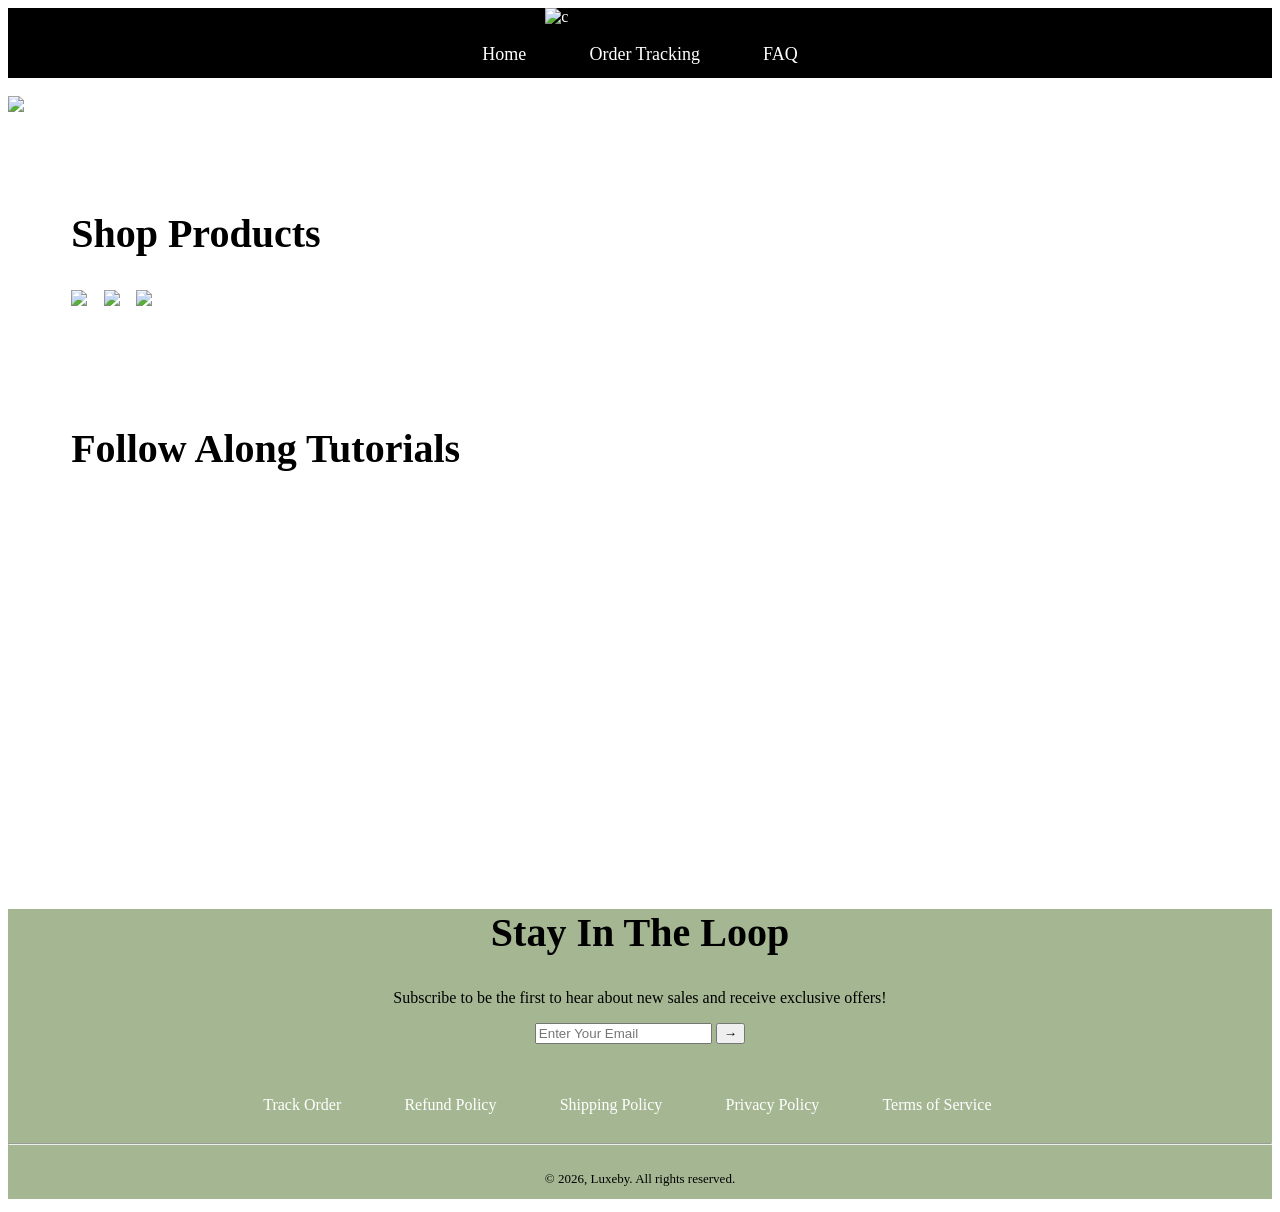
==== index.html @ e387e9f0 "Add files via upload" ====
<!DOCTYPE html>
<html lang="en">
<head>
    <meta charset="UTF-8">
    <meta name="viewport" content="width=device-width, initial-scale=1.0">
  


    <link rel="stylesheet" href="homestyle.css">

    <title>LUXEBY</title>

    <style>
        a:link{
            background-color: transparent;
            text-decoration: none;
            color:#ffffff
        }
        a:visited{
            background-color: transparent;
            text-decoration: none;
            color: #ffffff;
        }
        a:active{
            color: #ffffff;
        }
       
         a:link{
            background-color: transparent;
            text-decoration: none;
            color:#ffffff
        }
        a:visited{
            background-color: transparent;
            text-decoration: none;
            color: #ffffff;
        }
        a.footer:active{
            color: #ffffff;
        }

    </style>

</head>


<body >


        <!--This section refers to the "Header"-->
        <header style="background-color: black; position: sticky; top: 0%; color: #ffffff;">
            <a href="home.html">
            <img src="LUXELOGO.jpg" alt="c"
            style="height: auto; width: 15%; display: block; margin-left: auto; margin-right: auto; padding-bottom: 53;top: 20%; ">
            </a>

            <p>
                <ul style=" list-style-type: none; text-align:center; padding: 0%; display: flex; justify-content: center; padding-bottom: 1%; height: auto; font-size: large;">
                    <li style="padding-right: 5%; padding-left: 3%; text-decoration: none;"><a href="home.html">Home</a></li>
                    <li style="padding-right: 5%; text-decoration: none;"><a href="ordertrack.html">Order Tracking</a></li>
                    <li style="padding-right: 3%; text-decoration: none;"><a href="faq.html">FAQ</a></li>
                </ul>
            </p>

        </header>






        <!--This section refers to the "Headline Banner"-->
        <section>
            <a href="roseroller.html">
            <img src="LuxebyBanner.jpg" alt="B"
            style=" height: auto; width: 100%; padding-bottom: 5%;">
        </a>
        </section>

        <!--This section refers to the "Shop Products"-->
        <section style="background-color:#ffffff; padding-bottom: 5%; ">
            <h1 style="background-color: #ffffff; border-top:10px; font-size: 40px; border-left: 10px; border-color: #ffffff; padding-left: 5%;">
                Shop Products
            </h1>

            <a href="jaderoller.html">
                <img src="jaderoller.jpg" style="height: auto; width: 30%; left: auto; right: auto; padding-left: 5%; padding-right: 1%;">
            </a>

            <a href="roseguasha.html">
            <img src="roseguasha.jpg"
                style="height: auto; width: 30%; width: 30%; left: auto; padding-right:1%;" 
            >
             </a>

            <a href="jadeguasha.html">
            <img src="jadeguasha.jpg"
                style="height: auto; width: 30%;width: 30%; left: auto; right: auto;"
            >
            </a>
        </section>

        <br>

        <!--This section refers to the "Follow Along Videos"-->
        <section style="background-color:#ffffff; height: auto; width: auto; padding-bottom: 5%; ">
            <h1 style="background-color: #ffffff; border-top:10px; font-size: 40px; border-left: 10px; border-color: #ffffff; padding-left: 5%;">
                Follow Along Tutorials
            </h1>

            <iframe style="padding-left: 5%;"  width="215" height="auto" src="https://www.youtube.com/embed/mrmbAb7T-Fg?si=HEJk18Pqsc1SoTNj&amp;start=35" title="YouTube video player" frameborder="0" allow="accelerometer; autoplay; clipboard-write; encrypted-media; gyroscope; picture-in-picture; web-share" referrerpolicy="strict-origin-when-cross-origin" allowfullscreen></iframe>
            <iframe style="padding-left: 5%;"  width="215" height="auto" src="https://www.youtube.com/embed/K1aCbeJMkT8?si=iGK-y67kUeJR17hk&amp;start=36" title="YouTube video player" frameborder="0" allow="accelerometer; autoplay; clipboard-write; encrypted-media; gyroscope; picture-in-picture; web-share" referrerpolicy="strict-origin-when-cross-origin" allowfullscreen></iframe>
            <iframe style="padding-left: 5%;"  width="215" height="auto" src="https://www.youtube.com/embed/NYYPWvUggEg?si=SPlEJfPh-oDpwxht&amp;start=35" title="YouTube video player" frameborder="0" allow="accelerometer; autoplay; clipboard-write; encrypted-media; gyroscope; picture-in-picture; web-share" referrerpolicy="strict-origin-when-cross-origin" allowfullscreen></iframe>
            <iframe style="padding-left: 5%;"  width="215" height="auto" src="https://www.youtube.com/embed/Is4T4Zrvf_g?si=bNY1jkweBOvO4gaf&amp;start=37" title="YouTube video player" frameborder="0" allow="accelerometer; autoplay; clipboard-write; encrypted-media; gyroscope; picture-in-picture; web-share" referrerpolicy="strict-origin-when-cross-origin" allowfullscreen></iframe>
            <iframe style="padding-left: 5%;"  width="215" height="auto" src="https://www.youtube.com/embed/2fiIHSe8DR0?si=rR_GJTR7breIGjsi&amp;start=35" title="YouTube video player" frameborder="0" allow="accelerometer; autoplay; clipboard-write; encrypted-media; gyroscope; picture-in-picture; web-share" referrerpolicy="strict-origin-when-cross-origin" allowfullscreen></iframe>  
        
        </section>
        


        


        
            
     




    <footer style="background-color: #a4b792;">

        <section>

            <h2 style="text-align: center; font-size: 40px;">
                Stay In The Loop
            </h2>
            <p style="text-align: center;">
                Subscribe to be the first to hear about new sales and receive exclusive offers!
            </p>
            
            <div style="text-align: center;">
            <form action="">
                <input
                    type="email"
                    name="email"
                    placeholder="Enter Your Email"
                    required
                    >
                <button type="submit">&#8594;</button>
            </form>
            </div>
            <br></br>
        </section>
        
            <p>
                <ul style="color: #000000; list-style-type: none; text-align:center; padding: 0%; display: flex; justify-content: center; padding-bottom: 1%; height: auto; font-size: medium; text-decoration: none;">
                    <li style="padding-right: 5%; padding-left: 3%;"><a href="ordertrack.html">Track Order</a></li>
                    <li style="padding-right: 5%;"><a href="refundpolicy.html">Refund Policy</a></li>
                    <li style="padding-right: 5%;"><a href="shippingpolicy.html">Shipping Policy</a></li>
                    <li style="padding-right: 5%;"><a href="privacypolicy.html"> Privacy Policy</a></li>
                    <li style="padding-right: 5%;"><a href="TermsofService.html">Terms of Service</a></li>
                </ul>
            </p>
        <hr>

        <p style="text-align: center; font-size: small; padding-top: 1%; padding-bottom: 1%;"> &copy; 2026, Luxeby. All rights reserved.</p>
    
    
    </footer>




   
</body>
</html>
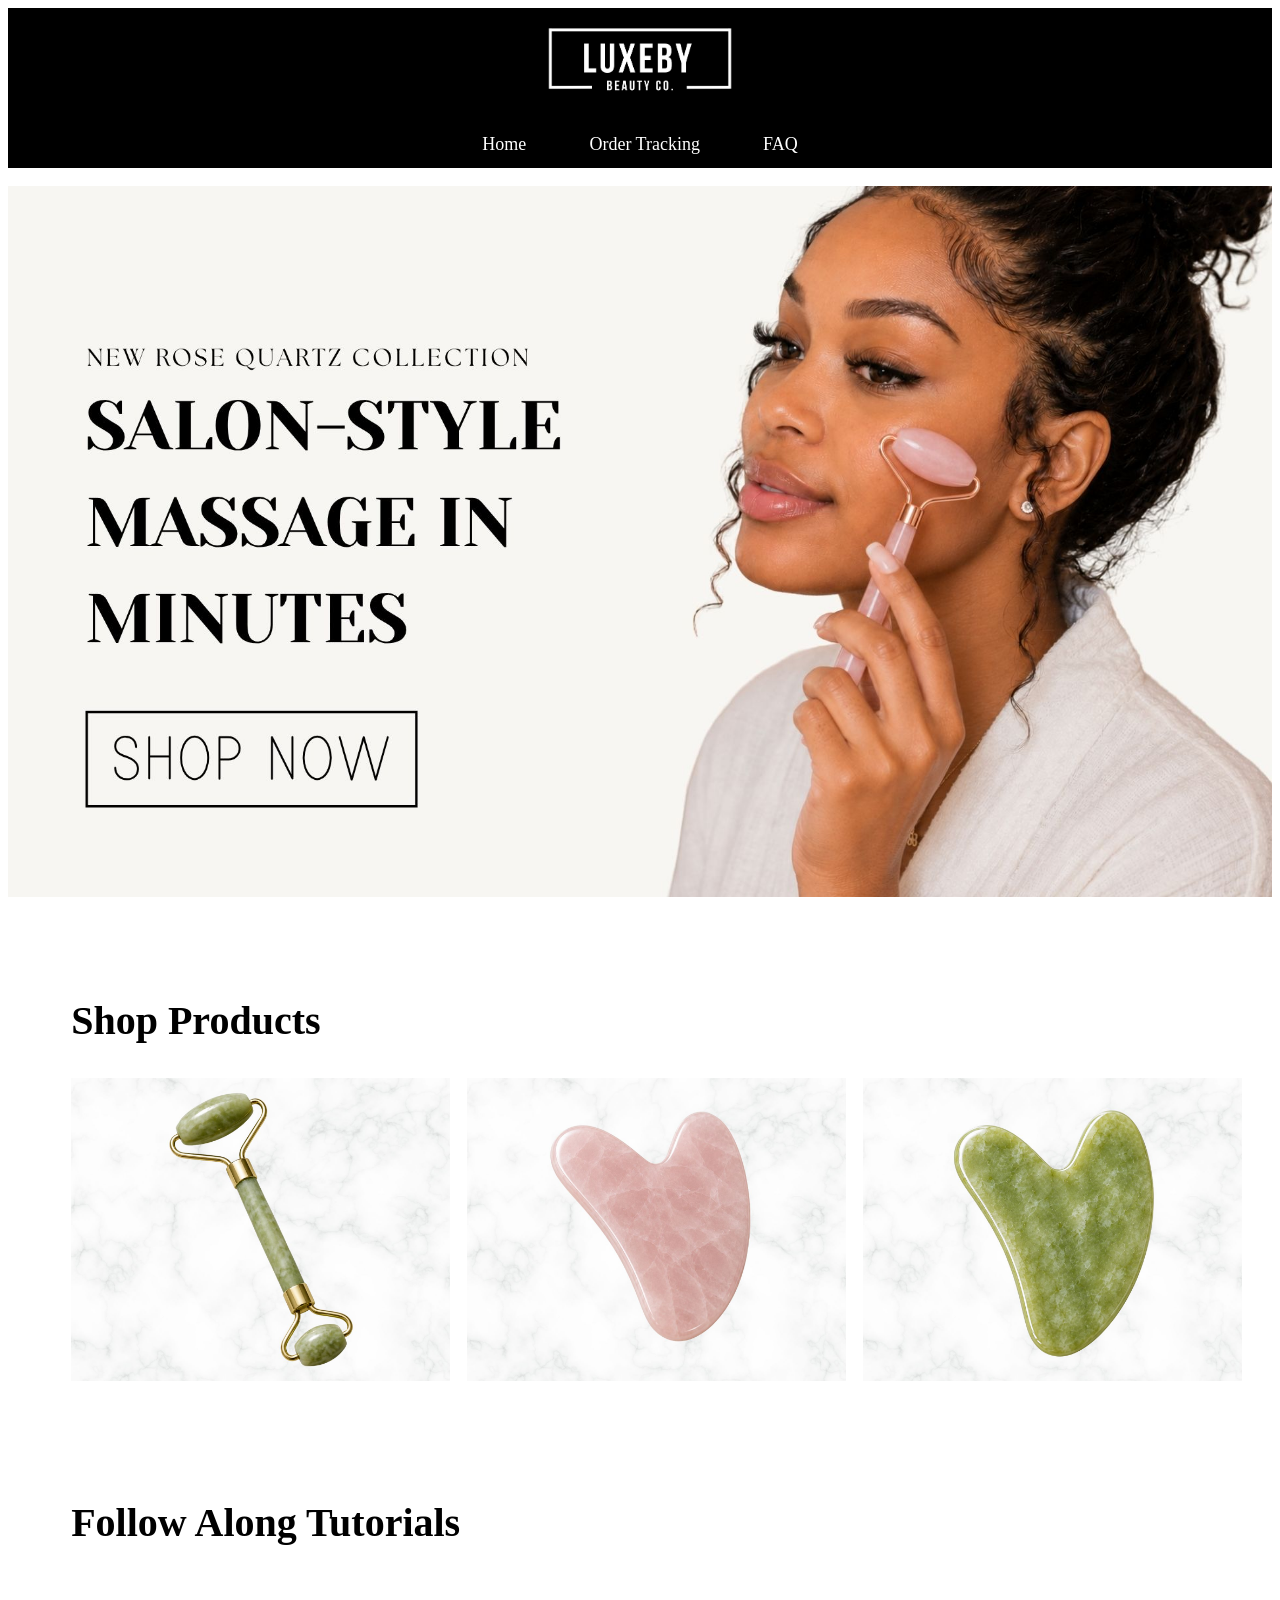
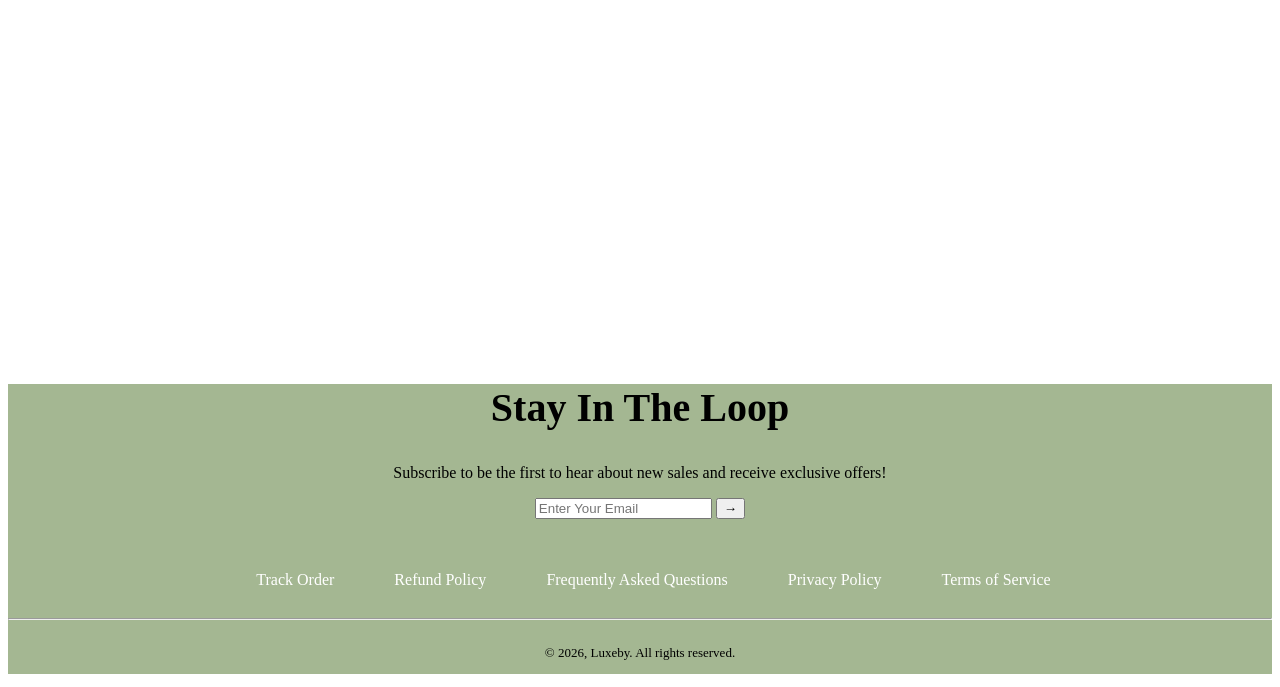
==== commit 4b7f8593: "Add files via upload" ====
--- a/index.html
+++ b/index.html
@@ -4,42 +4,11 @@
     <meta charset="UTF-8">
     <meta name="viewport" content="width=device-width, initial-scale=1.0">
   
-
-
     <link rel="stylesheet" href="homestyle.css">
 
     <title>LUXEBY</title>
 
-    <style>
-        a:link{
-            background-color: transparent;
-            text-decoration: none;
-            color:#ffffff
-        }
-        a:visited{
-            background-color: transparent;
-            text-decoration: none;
-            color: #ffffff;
-        }
-        a:active{
-            color: #ffffff;
-        }
-       
-         a:link{
-            background-color: transparent;
-            text-decoration: none;
-            color:#ffffff
-        }
-        a:visited{
-            background-color: transparent;
-            text-decoration: none;
-            color: #ffffff;
-        }
-        a.footer:active{
-            color: #ffffff;
-        }
 
-    </style>
 
 </head>
 
@@ -79,7 +48,7 @@
 
         <!--This section refers to the "Shop Products"-->
         <section style="background-color:#ffffff; padding-bottom: 5%; ">
-            <h1 style="background-color: #ffffff; border-top:10px; font-size: 40px; border-left: 10px; border-color: #ffffff; padding-left: 5%;">
+            <h1>
                 Shop Products
             </h1>
 
@@ -103,23 +72,22 @@
         <br>
 
         <!--This section refers to the "Follow Along Videos"-->
-        <section style="background-color:#ffffff; height: auto; width: auto; padding-bottom: 5%; ">
-            <h1 style="background-color: #ffffff; border-top:10px; font-size: 40px; border-left: 10px; border-color: #ffffff; padding-left: 5%;">
+        <section class="videos">
+            <h1>
                 Follow Along Tutorials
             </h1>
 
-            <iframe style="padding-left: 5%;"  width="215" height="auto" src="https://www.youtube.com/embed/mrmbAb7T-Fg?si=HEJk18Pqsc1SoTNj&amp;start=35" title="YouTube video player" frameborder="0" allow="accelerometer; autoplay; clipboard-write; encrypted-media; gyroscope; picture-in-picture; web-share" referrerpolicy="strict-origin-when-cross-origin" allowfullscreen></iframe>
-            <iframe style="padding-left: 5%;"  width="215" height="auto" src="https://www.youtube.com/embed/K1aCbeJMkT8?si=iGK-y67kUeJR17hk&amp;start=36" title="YouTube video player" frameborder="0" allow="accelerometer; autoplay; clipboard-write; encrypted-media; gyroscope; picture-in-picture; web-share" referrerpolicy="strict-origin-when-cross-origin" allowfullscreen></iframe>
-            <iframe style="padding-left: 5%;"  width="215" height="auto" src="https://www.youtube.com/embed/NYYPWvUggEg?si=SPlEJfPh-oDpwxht&amp;start=35" title="YouTube video player" frameborder="0" allow="accelerometer; autoplay; clipboard-write; encrypted-media; gyroscope; picture-in-picture; web-share" referrerpolicy="strict-origin-when-cross-origin" allowfullscreen></iframe>
-            <iframe style="padding-left: 5%;"  width="215" height="auto" src="https://www.youtube.com/embed/Is4T4Zrvf_g?si=bNY1jkweBOvO4gaf&amp;start=37" title="YouTube video player" frameborder="0" allow="accelerometer; autoplay; clipboard-write; encrypted-media; gyroscope; picture-in-picture; web-share" referrerpolicy="strict-origin-when-cross-origin" allowfullscreen></iframe>
-            <iframe style="padding-left: 5%;"  width="215" height="auto" src="https://www.youtube.com/embed/2fiIHSe8DR0?si=rR_GJTR7breIGjsi&amp;start=35" title="YouTube video player" frameborder="0" allow="accelerometer; autoplay; clipboard-write; encrypted-media; gyroscope; picture-in-picture; web-share" referrerpolicy="strict-origin-when-cross-origin" allowfullscreen></iframe>  
+            <iframe src="https://www.youtube.com/embed/mrmbAb7T-Fg?si=HEJk18Pqsc1SoTNj&amp;start=35" title="YouTube video player" frameborder="0" allow="accelerometer; autoplay; clipboard-write; encrypted-media; gyroscope; picture-in-picture; web-share" referrerpolicy="strict-origin-when-cross-origin" allowfullscreen></iframe>
+            <iframe src="https://www.youtube.com/embed/K1aCbeJMkT8?si=iGK-y67kUeJR17hk&amp;start=36" title="YouTube video player" frameborder="0" allow="accelerometer; autoplay; clipboard-write; encrypted-media; gyroscope; picture-in-picture; web-share" referrerpolicy="strict-origin-when-cross-origin" allowfullscreen></iframe>
+            <iframe src="https://www.youtube.com/embed/NYYPWvUggEg?si=SPlEJfPh-oDpwxht&amp;start=35" title="YouTube video player" frameborder="0" allow="accelerometer; autoplay; clipboard-write; encrypted-media; gyroscope; picture-in-picture; web-share" referrerpolicy="strict-origin-when-cross-origin" allowfullscreen></iframe>
+            <iframe src="https://www.youtube.com/embed/Is4T4Zrvf_g?si=bNY1jkweBOvO4gaf&amp;start=37" title="YouTube video player" frameborder="0" allow="accelerometer; autoplay; clipboard-write; encrypted-media; gyroscope; picture-in-picture; web-share" referrerpolicy="strict-origin-when-cross-origin" allowfullscreen></iframe>
+            <iframe src="https://www.youtube.com/embed/2fiIHSe8DR0?si=rR_GJTR7breIGjsi&amp;start=35" title="YouTube video player" frameborder="0" allow="accelerometer; autoplay; clipboard-write; encrypted-media; gyroscope; picture-in-picture; web-share" referrerpolicy="strict-origin-when-cross-origin" allowfullscreen></iframe>  
         
         </section>
         
 
 
-        
-
+       
 
         
             
@@ -128,18 +96,18 @@
 
 
 
-    <footer style="background-color: #a4b792;">
+    <footer>
 
         <section>
 
-            <h2 style="text-align: center; font-size: 40px;">
+            <h2 style="font-size: 40px;">
                 Stay In The Loop
             </h2>
-            <p style="text-align: center;">
+            <p>
                 Subscribe to be the first to hear about new sales and receive exclusive offers!
             </p>
             
-            <div style="text-align: center;">
+           
             <form action="">
                 <input
                     type="email"
@@ -149,22 +117,22 @@
                     >
                 <button type="submit">&#8594;</button>
             </form>
-            </div>
+           
             <br></br>
         </section>
         
             <p>
-                <ul style="color: #000000; list-style-type: none; text-align:center; padding: 0%; display: flex; justify-content: center; padding-bottom: 1%; height: auto; font-size: medium; text-decoration: none;">
-                    <li style="padding-right: 5%; padding-left: 3%;"><a href="ordertrack.html">Track Order</a></li>
+                <ol class="footerlist">
+                    <li style="padding-right: 5%; padding-left: 12.5%;"><a href="ordertrack.html">Track Order</a></li>
                     <li style="padding-right: 5%;"><a href="refundpolicy.html">Refund Policy</a></li>
-                    <li style="padding-right: 5%;"><a href="shippingpolicy.html">Shipping Policy</a></li>
+                    <li style="padding-right: 5%;"><a href="faq.html">Frequently Asked Questions</a></li>
                     <li style="padding-right: 5%;"><a href="privacypolicy.html"> Privacy Policy</a></li>
                     <li style="padding-right: 5%;"><a href="TermsofService.html">Terms of Service</a></li>
-                </ul>
+                </ol>
             </p>
         <hr>
 
-        <p style="text-align: center; font-size: small; padding-top: 1%; padding-bottom: 1%;"> &copy; 2026, Luxeby. All rights reserved.</p>
+        <p style=" font-size: small; padding-top: 1%; padding-bottom: 1%;"> &copy; 2026, Luxeby. All rights reserved.</p>
     
     
     </footer>
--- a/homestyle.css
+++ b/homestyle.css
@@ -0,0 +1,109 @@
+a:link{
+    background-color: transparent;
+    text-decoration: none;
+    color:#ffffff
+}
+a:visited{
+    background-color: transparent;
+    text-decoration: none;
+    color: #ffffff;
+}
+a:active{
+    color: #ffffff;
+}      
+a:link{
+    background-color: transparent;
+    text-decoration: none;
+    color:#ffffff
+}
+a:visited{
+    background-color: transparent;
+    text-decoration: none;
+    color: #ffffff;
+}
+a.footer:active{
+    color: #ffffff;
+}
+
+
+.button-container {
+  display: flex;         
+  justify-content: center; 
+  gap: 15px;             
+  margin: 20px 0;        
+}
+
+
+.btn {
+  padding: 10px 20px;
+  background-color: #f0f0f0;
+  border: 1px solid #767676;
+  font-size: 16px;
+  cursor: pointer;
+}
+
+h1{
+    background-color: #ffffff;
+    border-top:10px;
+    font-size: 40px;
+    border-left: 10px;
+    border-color: #ffffff;
+    padding-left: 5%;
+}
+
+
+
+iframe{
+   padding-left: 5%;
+   width: 215px;
+   height: auto;
+}
+
+.videos {
+    background-color:#ffffff; 
+    height: auto; 
+    width: auto; 
+    padding-bottom: 5%;
+}
+
+
+
+  input[type=text], select {
+            width: 50%;
+            padding: 9px;
+            margin: 8px 0;
+    
+            border: 1px solid #ccc;
+            border-radius: 1px;
+            box-sizing: border-box;
+        }
+
+table{
+    padding-left: 40px;
+}
+
+th, td{
+    border: 1px solid black;
+    text-align: center;
+}
+
+footer{
+background-color: #a4b792;
+text-align: center;
+}
+
+
+.footerlist{
+    color: #000000;
+    list-style-type: none;
+    padding: 0%;
+    display: flex;
+    justify-content: center;
+    padding-bottom: 1%;
+    height: auto;
+    font-size: medium;
+    text-decoration: none;
+    padding-right: 5%;
+}
+
+
